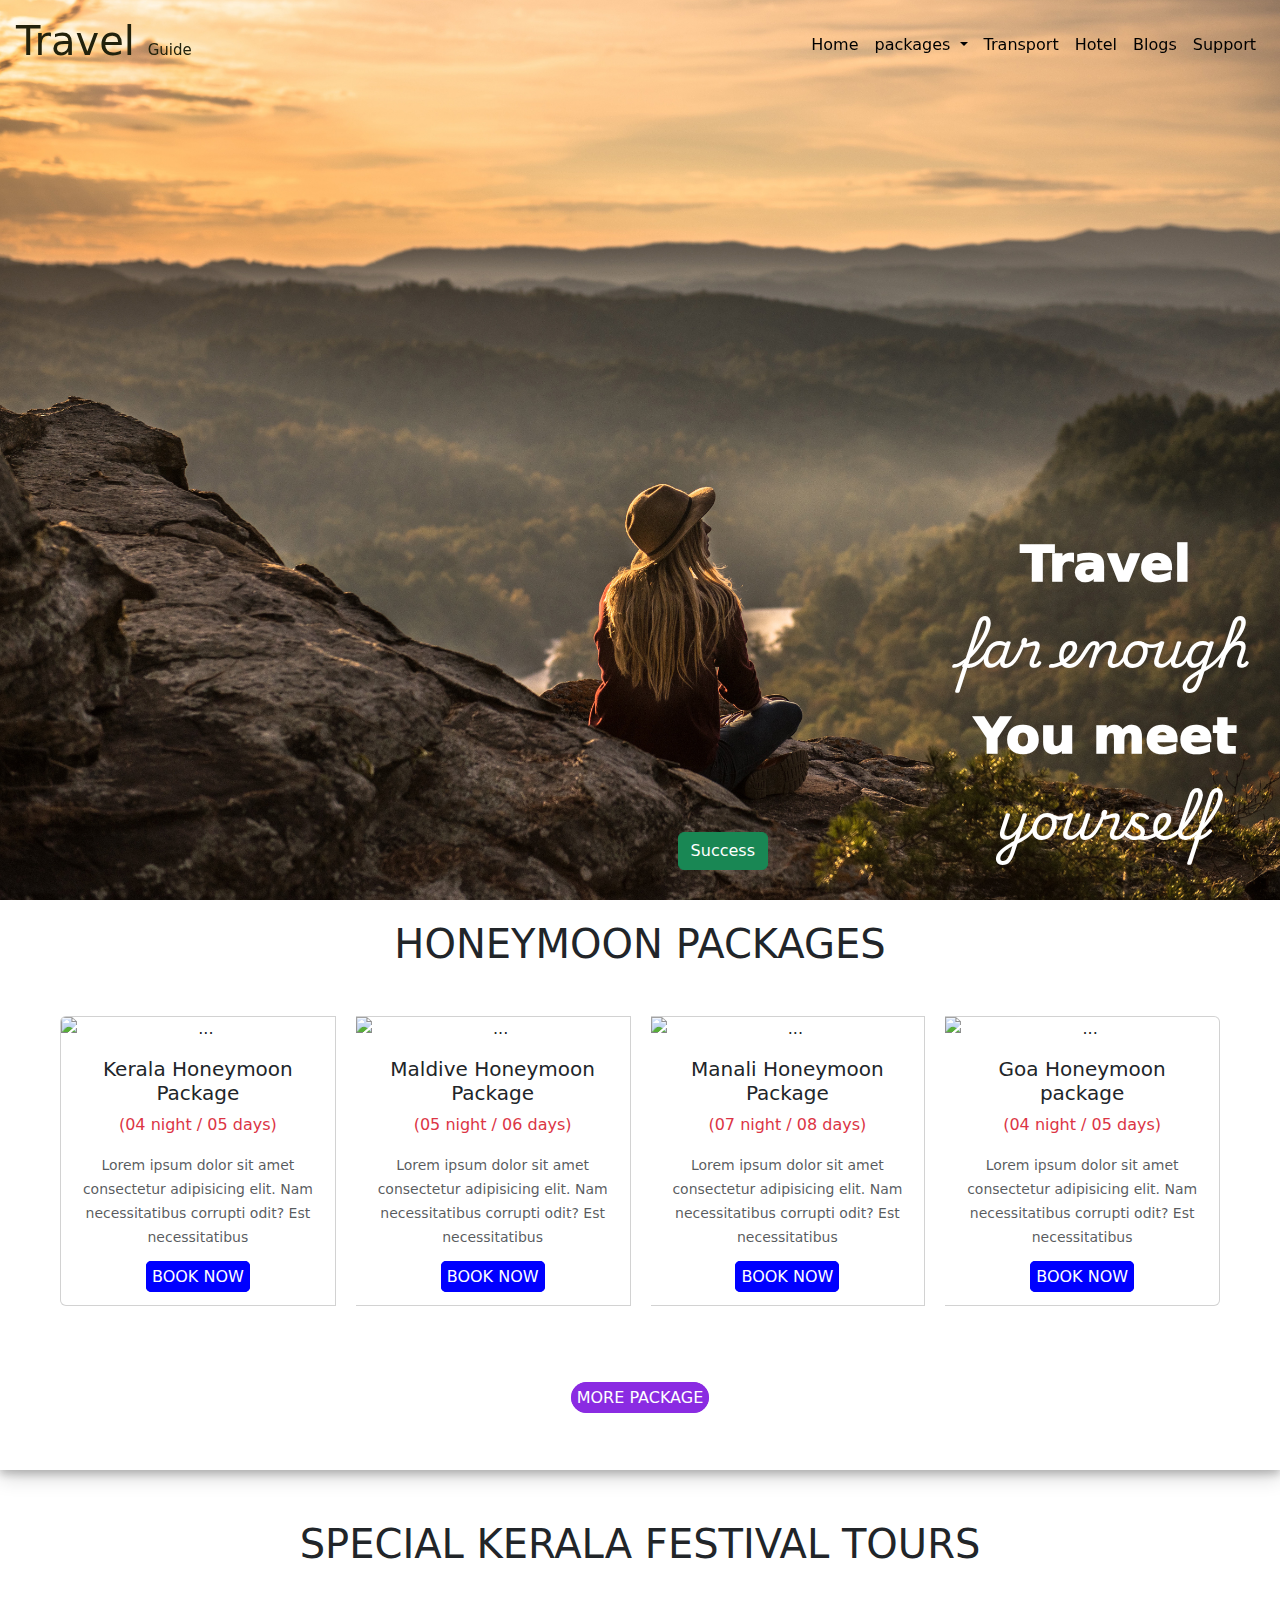
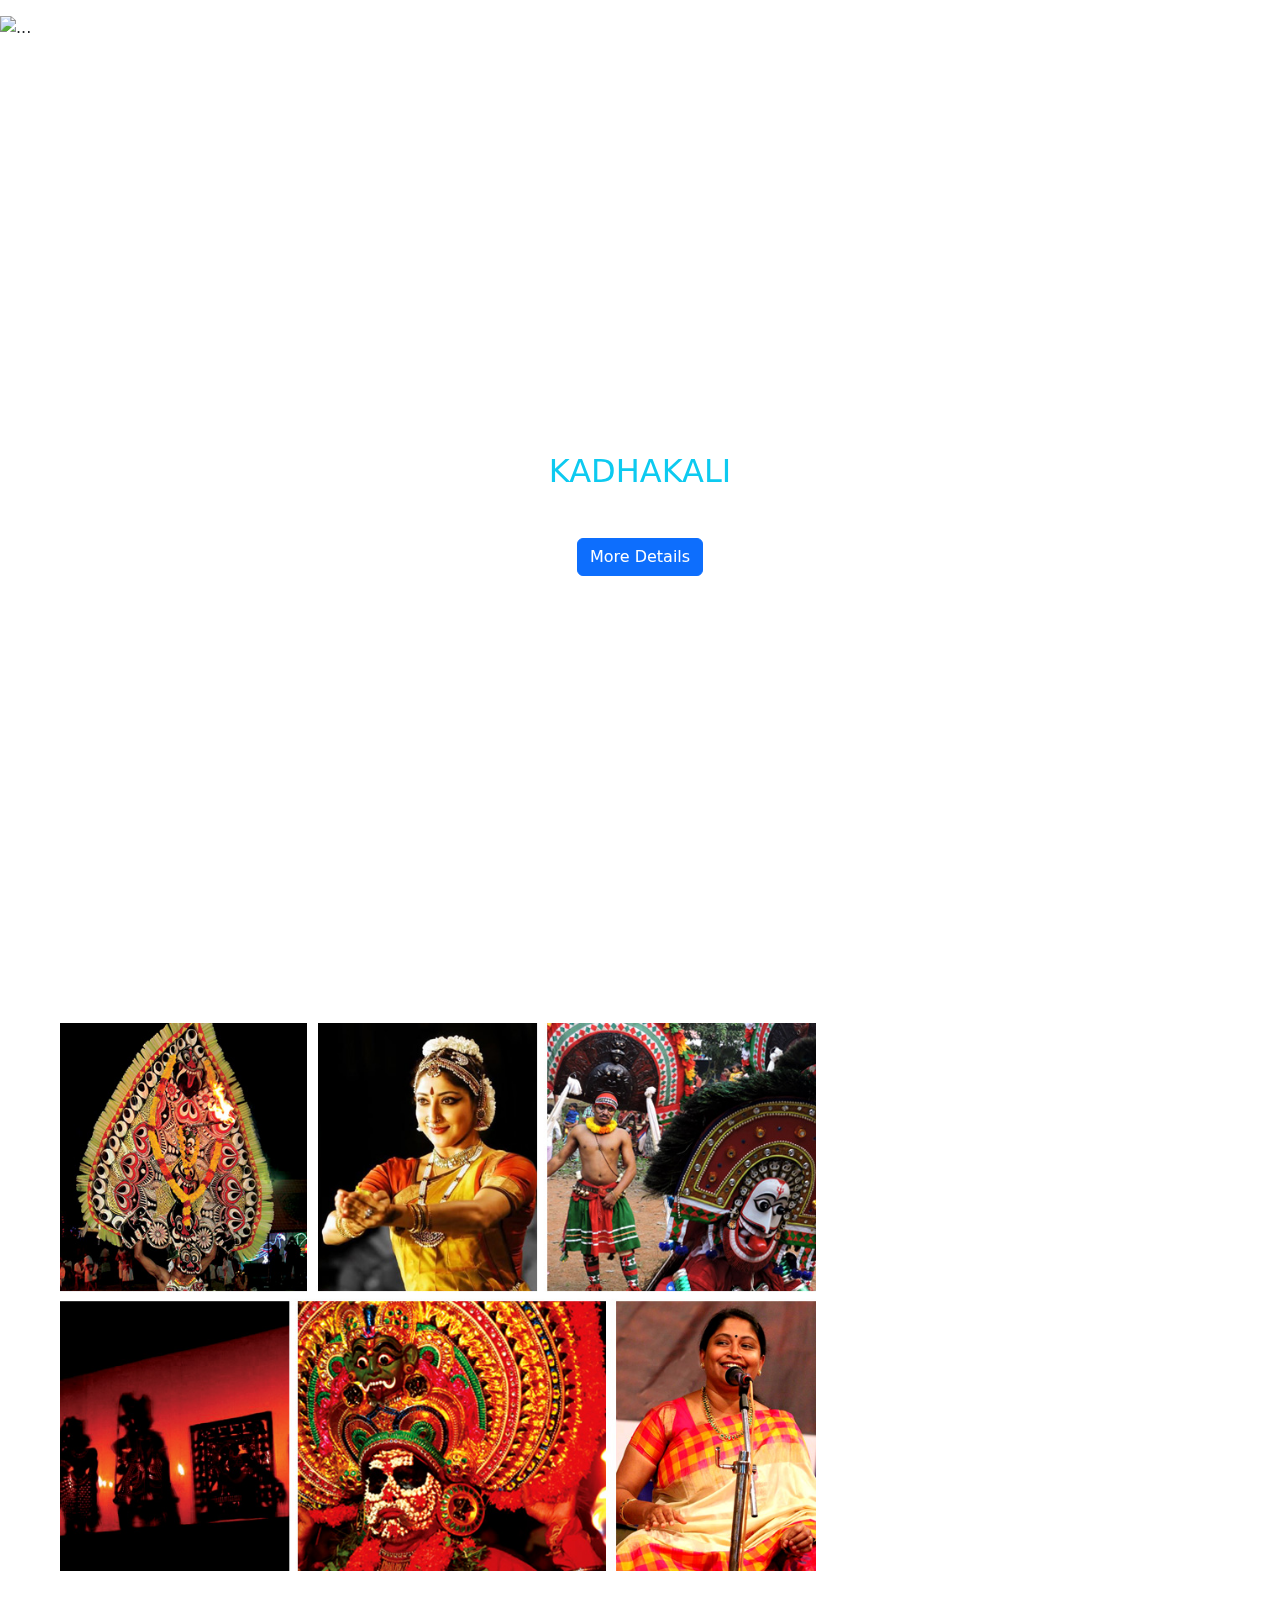
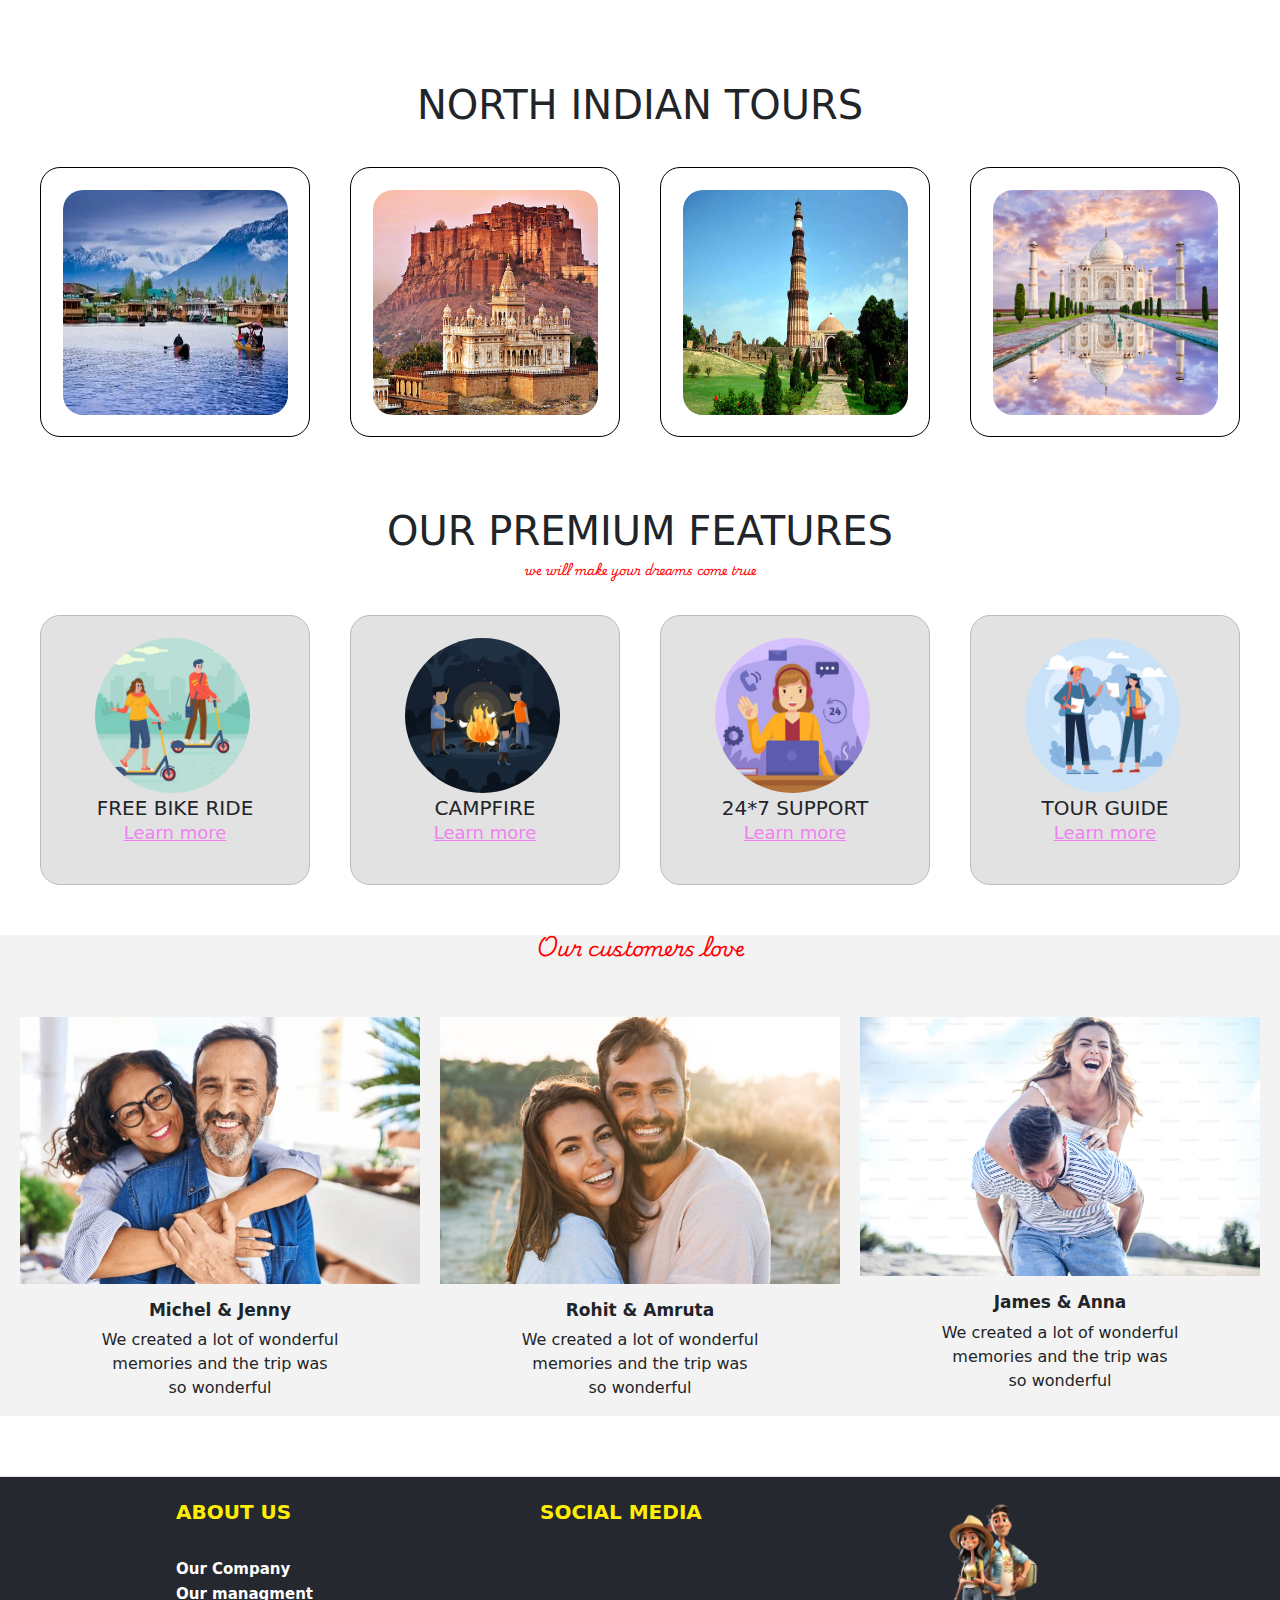
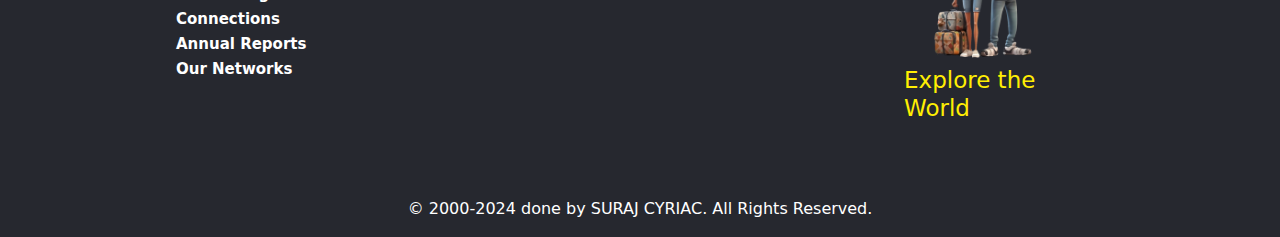
==== test.html @ da2c66ca "test1" ====
<!DOCTYPE html>
<html lang="en">
<head>
    <meta charset="UTF-8">
    <meta name="viewport" content="width=device-width, initial-scale=1.0">
    <title>test</title>
    <link rel="stylesheet" href="https://cdnjs.cloudflare.com/ajax/libs/font-awesome/6.5.2/css/all.min.css" integrity="sha512-SnH5WK+bZxgPHs44uWIX+LLJAJ9/2PkPKZ5QiAj6Ta86w+fsb2TkcmfRyVX3pBnMFcV7oQPJkl9QevSCWr3W6A==" crossorigin="anonymous" referrerpolicy="no-referrer" />
    <link href="https://cdn.jsdelivr.net/npm/bootstrap@5.3.3/dist/css/bootstrap.min.css" rel="stylesheet" integrity="sha384-QWTKZyjpPEjISv5WaRU9OFeRpok6YctnYmDr5pNlyT2bRjXh0JMhjY6hW+ALEwIH" crossorigin="anonymous">
    <link href="https://unpkg.com/aos@2.3.1/dist/aos.css" rel="stylesheet">
    <link href="https://fonts.googleapis.com/css2?family=Playwrite+AR:wght@100..400&family=Playwrite+BE+VLG:wght@100..400&display=swap" rel="stylesheet">

    <link rel="stylesheet" href="https://fonts.googleapis.com/css2?family=Material+Symbols+Outlined:opsz,wght,FILL,GRAD@20..48,100..700,0..1,-50..200" />
  <link rel="stylesheet" href="./test.css">
</head>
<body>
     <!----------------------- navbar-------------- -->
     <nav class="navbar fixed-top navbar-expand-lg  ">
        <div class="container-fluid m-1" >
          <a class="navbar-brand  " href="#"><h1 class="travellogo">Travel <span class="logosmall">Guide</span></h1></a>
          <button class="navbar-toggler " type="button" data-bs-toggle="collapse" data-bs-target="#navbarSupportedContent" aria-controls="navbarSupportedContent" aria-expanded="false" aria-label="Toggle navigation">
            <span class="navbar-toggler-icon"></span>
          </button>
          <div class="collapse navbar-collapse " id="navbarSupportedContent">
            <ul class="navbar-nav ms-auto mb-2 mb-lg-0 ">
              <li class="nav-item">
                <a class="nav-link active" aria-current="page" href="#">Home</a>
              </li>
             
              <li class="nav-item dropdown">
                <a class="nav-link dropdown-toggle active" href="#" role="button" data-bs-toggle="dropdown" aria-expanded="false">
                    packages
                </a>
                <ul class="dropdown-menu">
                  <li><a class="dropdown-item" href="#">Supra</a></li>
                  <li><a class="dropdown-item" href="#">Land Cruiser</a></li>
                  <li><a class="dropdown-item" href="#">Fortuner</a></li>
                  <li><hr class="dropdown-divider"></li>
                  <li><a class="dropdown-item" href="#">Off Roaders</a></li>
                </ul>
                <li class="nav-item">
                    <a class="nav-link active" href="#">Transport</a>
                  </li>
              </li>
              <li class="nav-item">
                <a class="nav-link active" aria-disabled="true">Hotel</a>
              </li>
              <li class="nav-item">
                <a class="nav-link active" aria-disabled="true">Blogs</a>
              </li>
              <li class="nav-item">
                <a class="nav-link active" aria-disabled="true">Support</a>
              </li>
            </ul>
            <!-- <form class="d-flex" role="search">
              <input class="form-control me-2" type="search" placeholder="Find Our Cars" aria-label="Search">
              <button class="btn btn-outline-success" type="submit">Search</button>
            </form> -->
          </div>
        </div>
      </nav>


<!-- part1 -->

<section id="part1" class="container-fluid">
    <meta name="viewport" content="width=device-width, initial-scale=1.0">

<h1 class="part1head">Travel <br><span class="part1span">far enough</span> <br>You meet <span class="part1span"> <br>yourself</span></h1>
<button id="bukton" type="button" class="btn btn-success text-center" data-bs-toggle="modal" data-bs-target="#exampleModal">Success</button>
</section>

<!-- Modal -->

<div class="modal fade " id="exampleModal" tabindex="-1" aria-labelledby="exampleModalLabel" aria-hidden="true">
    <div class="modal-dialog">
      <div class="modal-content">
        <div class="modal-header">
          <h1 class="modal-title fs-5" id="exampleModalLabel">Please share your details</h1>
          <button type="button" class="btn-close" data-bs-dismiss="modal" aria-label="Close"></button>
        </div>
        <div class="modal-body">
          <div class="imagepart">
           <table>
            <div class="form-floating mb-3">
                <tr></tr>
                <input type="email" class="form-control" id="floatingInput" placeholder="name">
                <label for="floatingInput"></label>
               </tr>
                <tr>
                <input type="password" class="form-control" id="floatingPassword" placeholder="Email">
                <label for="floatingPassword"></label>
                </tr>
                <tr>
                 <input type="password" class="form-control" id="floatingPassword" placeholder="Phone Number">
                 <label for="floatingPassword"></label>
              </tr>
              <tr >
                <select class="form-select mb-4" aria-label="Disabled select example">
                    <option selected disabled>Your Preferance</option>
                    <option value="1">One</option>
                    <option value="2">Two</option>
                    <option value="3">Three</option>
                  </select>

             </tr>

              <tr >
                <input type="password" class="form-control" id="floatingPassword" placeholder="Number of Members">
               <label for="floatingPassword"></label>
               </tr> 
               
               <tr>
                <label for="exampleFormControlTextarea1" class="form-label"></label>
                <textarea class="form-control" id="exampleFormControlTextarea1" rows="3" placeholder="Messages"></textarea>
                </tr>
              </div>
            </table>
        </div>     
   </div>
        <div class="modal-footer text-center">
        
            <button type="button" class="btn btn-primary  text-center">submit</button>
        </div>
      </div>
    </div>
  </div>



<!-- part2 -->



<!-- 1card / HONEYMOON PACKAGES-->
<section id="packageoff">
    <!-- package offers heading -->
    <div class="po-head">
        <h1>HONEYMOON PACKAGES</h1>
    </div>
    <!-- package offers cards -->
    <div class="card-group po-card">
        <div class="card po-card2 ">
          <img src="https://upload.wikimedia.org/wikipedia/commons/9/91/Kerala_Country_Boat.jpg" class="card-img-top" alt="...">
          <div class="card-body">
            <h5 class="card-title">Kerala Honeymoon Package</h5>
            <p class="card-text text-danger">(04 night / 05 days)</p>
            <p class="card-text"><small class="text-body-secondary">Lorem ipsum dolor sit amet consectetur adipisicing elit. Nam necessitatibus corrupti odit? Est necessitatibus</small></p>
            <a class="card1btn" href="">BOOK NOW</a>

          </div>
        </div>
        <div class="card po-card2">
          <img src="https://d3hk78fplavsbl.cloudfront.net/assets/common-prod/hotel/205/jp12287d138859/jp12287d138859-1-hotel_carousel_large.jpg?version=6" class="card-img-top" alt="...">
          <div class="card-body">
            <h5 class="card-title">Maldive Honeymoon Package</h5>
            <p class="card-text text-danger">(05 night / 06 days)</p>
            <p class="card-text"><small class="text-body-secondary">Lorem ipsum dolor sit amet consectetur adipisicing elit. Nam necessitatibus corrupti odit? Est necessitatibus</small></p>
            <a class="card1btn" href="">BOOK NOW</a>
        </div>
        </div>
        <div class="card po-card2">
          <img src="https://www.oyorooms.com/travel-guide/wp-content/uploads/2019/11/Top-4-Indian-skiing-destinations-Solang.webp" class="card-img-top" alt="...">
          <div class="card-body">
            <h5 class="card-title">Manali Honeymoon Package</h5>
            <p class="card-text text-danger">(07 night / 08 days)</p>
            <p class="card-text"><small class="text-body-secondary">Lorem ipsum dolor sit amet consectetur adipisicing elit. Nam necessitatibus corrupti odit? Est necessitatibus</small></p>
            <a class="card1btn" href="">BOOK NOW</a>

          </div>
        </div>
        <div class="card po-card2">
            <img src="https://www.oyorooms.com/travel-guide/wp-content/uploads/2021/08/BlogImage-16Aug_SouthGoa_Image-12-1.jpg" class="card-img-top" alt="...">
            <div class="card-body">
              <h5 class="card-title">Goa Honeymoon package</h5>
              <p class="card-text text-danger">(04 night / 05 days)</p>
              <p class="card-text"><small class="text-body-secondary">Lorem ipsum dolor sit amet consectetur adipisicing elit. Nam necessitatibus corrupti odit? Est necessitatibus</small></p>
              <a class="card1btn" href="">BOOK NOW</a>
            </div>
          </div>
      </div>
    <div>
        <div class="morebtn"> 
            <a class="more1btn" href="">MORE PACKAGE</a>
        </div>
    </div>
</section>
<!-- part3 -->



<div id="part3">
    <div id="part3carosel" class="carousel slide" data-bs-ride="carousel">
        <div class="text-center mb-5">
          <h1>SPECIAL KERALA FESTIVAL TOURS</h1>
         </div>
        <div class="carousel-indicators">
          <button type="button" data-bs-target="#carouselExampleCaptions" data-bs-slide-to="0" class="active" aria-current="true" aria-label="Slide 1"></button>
          <button type="button" data-bs-target="#carouselExampleCaptions" data-bs-slide-to="1" aria-label="Slide 2"></button>
          <button type="button" data-bs-target="#carouselExampleCaptions" data-bs-slide-to="2" aria-label="Slide 3"></button>
        </div>
        <div class="carousel-inner">
          <div class="carousel-item active" data-bs-interval="1000">
            <img  src="https://www.thestatesman.com/wp-content/uploads/2022/01/Kathakali-1.jpg" class="d-block w-100 tales" alt="...">
            <div class="carousel-caption d-none d-md-block">
              <h5 class="text-info fs-2">KADHAKALI</h5>
              <p>Some representative placeholder content for the first slide.</p>
              <button type="button" class="btn btn-primary text-center">More Details</button>
            </div>
          </div>
          <div class="carousel-item" data-bs-interval="1000">
            <img  src="https://upload.wikimedia.org/wikipedia/commons/9/9b/Kudamatom_at_thrissur_pooram_2013_7618.JPG" class="d-block w-100 tales" alt="...">
            <div class="carousel-caption d-none d-md-block">
              <h5 class="text-info fs-2">THRISSUR POORAM</h5>
              <p>Some representative placeholder content for the second slide.</p>
              <button type="button" class="btn btn-primary text-center">More Details</button>
            </div>
          </div>
          <div class="carousel-item" data-bs-interval="1000">
            <img  src="https://static.india.com/wp-content/uploads/2018/08/kerala-boatrace5.jpg?impolicy=Medium_Resize&w=1200&h=800" class="d-block w-100 tales" alt="...">
            <div class="carousel-caption d-none d-md-block">
              <h5 class="text-info fs-2">KERALA BOAT RACE</h5>
              <p>Some representative placeholder content for the third slide.</p>
              <button type="button" class="btn btn-primary text-center">More Details</button>
            </div>
          </div>
        </div>
        <button class="carousel-control-prev" type="button" data-bs-target="#carouselExampleCaptions" data-bs-slide="prev">
          <span class="carousel-control-prev-icon" aria-hidden="true"></span>
          <span class="visually-hidden">Previous</span>
        </button>
        <button class="carousel-control-next" type="button" data-bs-target="#carouselExampleCaptions" data-bs-slide="next">
          <span class="carousel-control-next-icon" aria-hidden="true"></span>
          <span class="visually-hidden">Next</span>
        </button>
    </div>
    <div class="skftpart2 container-fluid">
        <div class="skftvideo">
          <iframe width="width=device-width" height="300" src="https://www.youtube.com/embed/xHGJT_pZg8U"
            title="Traditional Kathakali EYE DANCING Performance + Making Kerala Beef Roast &amp; Parotta | Thekkady, India"
            frameborder="0"
            allow="accelerometer; autoplay; clipboard-write; encrypted-media; gyroscope; picture-in-picture; web-share"
            referrerpolicy="strict-origin-when-cross-origin" allowfullscreen></iframe>
        </div>
        <div class="skftvideo">
          <img width="84%" src="./images/combined_1.jpg" alt="">
        </div>
    </div>
    
</div>






<!-- part 4 -->
 <section class="part4">
    <div class="po-head">
        <h1>NORTH INDIAN TOURS </h1>
    </div>
    <div class="part4pics">
  
    
        <div class="part4pic"><img src="./images/darj.webp" alt=""> <div class="part4overlap"><h1>VARANASI</h1> <h2>Rs :12000/-</h2>        <button type="button" class="btn btn-primary  text-center">BOOK NOW</button>
        </div>
</div>
        <div class="part4pic"><img src="./images/fort.jpg" alt=""> <div class="part4overlap"><h1>VARANASI</h1> <h2>Rs :12000/-</h2>        <button type="button" class="btn btn-primary  text-center">BOOK NOW</button>
        </div>
</div>
        <div class="part4pic"><img src="./images/quit.jpg" alt=""> <div class="part4overlap"><h1>VARANASI</h1> <h2>Rs :12000/-</h2>        <button type="button" class="btn btn-primary  text-center">BOOK NOW</button>
        </div>
</div>
        <div class="part4pic"><img src="./images/taj.jpg" alt=""> <div class="part4overlap"><h1>VARANASI</h1> <h2>Rs :12000/-</h2>        <button type="button" class="btn btn-primary  text-center">BOOK NOW</button>
        </div>
</div>
    </div>




 </section>


 <!-- part5 -->

<section class="part5">
    <div class="po-head">
        <h1>OUR PREMIUM FEATURES </h1>
        <h2>we will make your dreams come true</h2>
    </div>

    <div class="part5pics">
        <div class="part5pic"><img src="./images/scooter.jpg" alt=""> 
            <div class="part5overlap"><h1>FREE BIKE RIDE <BR>  <a href="Learn more">Learn more</a>                      
            </h1> 
</div>
        </div>
        <div class="part5pic"><img src="./images/campfire.jpg" alt=""> 
            <div class="part5overlap"><h1>CAMPFIRE<BR>  <a href="Learn more">Learn more</a> </h1> 
            </div>
</div>
        <div class="part5pic"><img src="./images/customer support.jpg" alt="">
             <div class="part5overlap"><h1>24*7 SUPPORT<BR>  <a href="Learn more">Learn more</a> </h1> 
            </div>
</div>
        <div class="part5pic"><img src="./images/guide.avif" alt=""> 
            <div class="part5overlap"><h1>TOUR GUIDE<BR>  <a href="Learn more">Learn more</a> </h1>     
            </div>
</div>
    </div>






</section>



<!-- part6 -->
<section class="part6">
    <div class="po-head">
        <box-icon name='heart-circle' color='#ff0000' size="80px" ></box-icon>              <h2>Our customers love</h2>
    </div>
    <div class="part6pics">
        <div class="part6pic"><img src="./images/couple1.webp" alt="">
          <p>
                <box-icon type='solid' name='star'></box-icon>   
                <box-icon type='solid' name='star'></box-icon>   
                <box-icon type='solid' name='star'></box-icon>   
                <box-icon type='solid' name='star'></box-icon>   
                <box-icon type='solid' name='star'></box-icon> 
          </p>  
        <h1>Michel & Jenny</h1>
    <p>We created a lot of wonderful <br> memories and the trip was <br> so wonderful</p>
</div>
        <div class="part6pic"><img src="./images/couple2.jpg" alt="">
          <p>
                <box-icon type='solid' name='star'></box-icon>   
                <box-icon type='solid' name='star'></box-icon>   
                <box-icon type='solid' name='star'></box-icon>   
                <box-icon type='solid' name='star'></box-icon>   
                <box-icon type='solid' name='star'></box-icon> 
          </p>  
        <h1>Rohit & Amruta</h1>
    <p>We created a lot of wonderful <br> memories and the trip was <br> so wonderful</p>
</div>
        <div class="part6pic"><img src="./images/couple3.avif" alt="">
          <p>
                <box-icon type='solid' name='star'></box-icon>   
                <box-icon type='solid' name='star'></box-icon>   
                <box-icon type='solid' name='star'></box-icon>   
                <box-icon type='solid' name='star'></box-icon>   
                <box-icon type='solid' name='star'></box-icon> 
          </p>  
        <h1>James & Anna</h1>
    <p>We created a lot of wonderful <br> memories and the trip was <br> so wonderful</p>
</div>   
 </div>
</section>



<!-- footer -->

<footer>
   
  
      <div class="parent container-fluid">
       
         
          <div class="child">  ABOUT US<br><br>
              <a class="ftr" href="">Our Company</a>
              <a class="ftr" href="">Our managment</a>
              <a class="ftr" href="">Connections</a>
              <a class="ftr" href="">Annual Reports</a>
              <a class="ftr" href="">Our Networks</a>
          </div>
          <div class="child ">  SOCIAL MEDIA <br><br>

        <div class="socialmedia">
                <a href=""><i class="fa-brands fa-instagram brands"></i></a>
                <a href=""><i class="fa-brands fa-whatsapp brands"></i></a>
                <a href=""><i class="fa-brands fa-twitter brands"></i></a>
                <a href=""><i class="fa-brands fa-x-twitter brands"></i></a>
                 
        </div>
          </div>        
          
          <div class="child imgchild">
            <img src="./images/trevalpic.png" alt="">
            <h2>
            Explore the World</h2>
            <!-- <br>
            <p>© 2000-2024 Toyota Kirloskar Motor. All Rights Reserved.
  
            </p>
            
            <i class="fa-sharp fa-light fa-circle-c"></i>ⓒ  2017-2023 -->
        </div>
        <div class="child2"><p>© 2000-2024 done by SURAJ CYRIAC. All Rights Reserved.</div>
      </div>
</body>
<script src="https://unpkg.com/boxicons@2.1.4/dist/boxicons.js"></script>

<script src="https://cdn.jsdelivr.net/npm/bootstrap@5.3.3/dist/js/bootstrap.bundle.min.js" integrity="sha384-YvpcrYf0tY3lHB60NNkmXc5s9fDVZLESaAA55NDzOxhy9GkcIdslK1eN7N6jIeHz" crossorigin="anonymous"></script>
</html>
---- test.css ----
.travellogo{
    font-size: 40px;
    color: rgb(34, 34, 12);
}
.logosmall{
    font-size: 15px;
}


/* part1 */
#part1{
    background-image: url(./images/1000_F_489786772_eYkophFPdr5AjuThYslXh7jmmHgzCzGl.jpg);
    background-size: cover;
    background-repeat: no-repeat;
    height: 100vh;
    text-align: center;
 background-attachment:fixed ;
 position: relative;
}
.part1head{
    position: absolute;
    color: white;
    font-size: 50px;
    line-height: 80px;
    font-weight: 1000;
   right: 30px;
   bottom: 30px;
}
#bukton{
    position: absolute;
    bottom: 30px;
    right: 40%;
}
.part1span{
font-family: "Playwrite BE VLG", cursive;
}



/* part2 */
/*    <!-- 1card / HONEYMOON PACKAGES--> */
#packageoff{
    padding: 20px;
    box-shadow: 0 4px 8px 0 rgba(0, 0, 0, 0.2), 0 6px 20px 0 rgba(0, 0, 0, 0.19);
}
.po-head{
    text-align: center;
}

.po-card{
    padding: 40px;
    gap: 20px;
}
.po-card2{
    text-align: center;
    /* box-shadow: 5px 5px 5px  lightblue; */
}
.card1btn{
    text-decoration: none; 
       color: white;
       border: solid 1px;
       width: 30px;
       border-radius: 5px;
       border-color: blue;
       background-color: blue;
       padding: 5px;

  }
  .morebtn{
    padding: 40px;
    text-align: center;
    

}
.more1btn{
  text-decoration: none; 
     color: white;
     border: solid 1px;
     width: 30px;
     border-color: blueviolet;
     border-radius: 30px;
     background-color: blueviolet;
     padding: 5px;

}
.po-card2:hover{
    box-shadow: 0 4px 8px 0 rgba(0, 0, 0, 0.2), 0 6px 20px 0 rgba(0, 0, 0, 0.19);
    /* background-image: linear-gradient(to bottom ,rgb(255, 255, 255),rgb(79, 76, 247)); */
}
.more1btn:hover{
    background-color: rgb(226, 43, 43);
    /* background-image: linear-gradient(to bottom ,rgb(255, 255, 255),rgb(79, 76, 247)); */
}

/* part3 */
#part3{
    display: flex;
    flex-direction: column;
}
#part3carosel{
    margin-top: 50px;
}
#part3carosel img{
height: 600px;}


.skftpart2 {
    padding: 40px;
    display: flex;
    flex-wrap: wrap;
    /* margin-left: 180px; */
    width: 100%;
align-content: center;
}
.skftvideo{
    padding: 20px;
}
.skftvideo img{
   width:device-width;
    /* height: 300px; */
}



/* part4 */
.part4{
    margin-top: 50px;
}
.part4pics{
    display: flex;
    flex-wrap: wrap;
    width: 100%;
    justify-content: space-evenly;
    /* height: 60%; */
    position: relative;
}
.part4pic{
    width: 270px;
    height: 270px;
    border: solid black 1px;
    border-radius: 20px;
    position: relative;
    margin-top: 30px;
    
}
.part4pics img{
    width: 225px;
    height: 225px;
    position: absolute;
    border-radius: 20px;
    left: 22px;
    top: 22px;

}
.part4overlap{

    width: 225px;
    height: 225px;
    left: 22px;
    top: 22px;
    position: absolute;
    border-radius: 20px;
    background-color: rgba(84, 187, 255, 0.537);
    text-align: center;
    display: none;
}
.part4overlap h1{
    margin-top: 50px;
}
.part4overlap button{
    position: absolute;
    bottom: 20px;
    left: 25%;

}
.part4pic:hover .part4overlap{
    display: block;
}


/* part5 */
.part5{
    margin-top: 70px;
}
.po-head h2{
    font-size: 12px;
    color: red;
    font-family: "Playwrite BE VLG", cursive;

}
.part5pics{
    display: flex;
    flex-wrap: wrap;
    width: 100%;
    justify-content: space-evenly;
    /* height: 60%; */
    position: relative;
}
.part5pic{
    width: 270px;
    height: 270px;
    border-radius: 20px;
    position: relative;
    margin-top: 30px;
    background-color: rgba(189, 188, 188, 0.427);
    border: solid 1px rgb(189, 188, 188);
    
}
.part5pics img{
    width: 155px;
    height: 155px;
    position: absolute;
    border-radius: 50%;
    left: 20%;
    top: 22px;

}
.part5overlap{
    padding-top: 180px;
    bottom: 22px;
}
.part5overlap h1{
    text-align: center;
font-size: 20px;
z-index: 10;

}

 .part5overlap a
    {
        display: inline-block;
        font-size: 18px;
        color: violet;
  }

  /* part6 */
  .part6{
    margin-top: 50px;
    background-color: rgba(241, 241, 241, 0.845);
  }
  .part6 h2 {
    color: red;
    font-size: 20px;
    padding-bottom: 50px;
  }
  .part6pics{
    display: flex;
    flex-wrap: wrap;
    position: relative;
    justify-content: space-evenly;
  }
  .part6pic{
    width: 400px;
  }
  .part6pic img{
    width: 100%;
    position: relative;

  }
  .part6pic h1{
    font-weight: 600;
    font-size: 17px;
  text-align: center;

  }
  .part6pic p{
text-align: center;
  }



  
/* footer */
footer{
    background-color: rgb(38, 40, 47);
    width: 100%;
    height: 350px;
    margin-top: 60px;
    height: fit-content;

}
.parent{
 
    display: flex;
    flex-wrap: wrap;
    flex-direction: row;
    justify-content:space-evenly;
    align-items: center;
    border-top: solid 1px rgb(228, 227, 227);
    padding-top: 20px;
    /* background-color: rgb(38, 40, 47); */

}



.child{
    width: 200px;
    height: 300px;
    display: flex;
    flex-direction: column;
    color: #ffee03;
    font-weight: 600;
    font-size: 20px;

}
.socialmedia{
    display: flex;
    flex-direction: row;
    font-size: 30px;
    justify-content: space-between;
}
.ftr{
    text-decoration: none;
    color: rgb(255, 255, 255);
    line-height: 25px;
    font-size: 15px;
}
.brands{
    color: white;
}
.child img{
    width: 170px;
}
.child h2{
font-size: 23px;}
.child2{
    width: 100%;
    text-align: center;
    color: white;
}
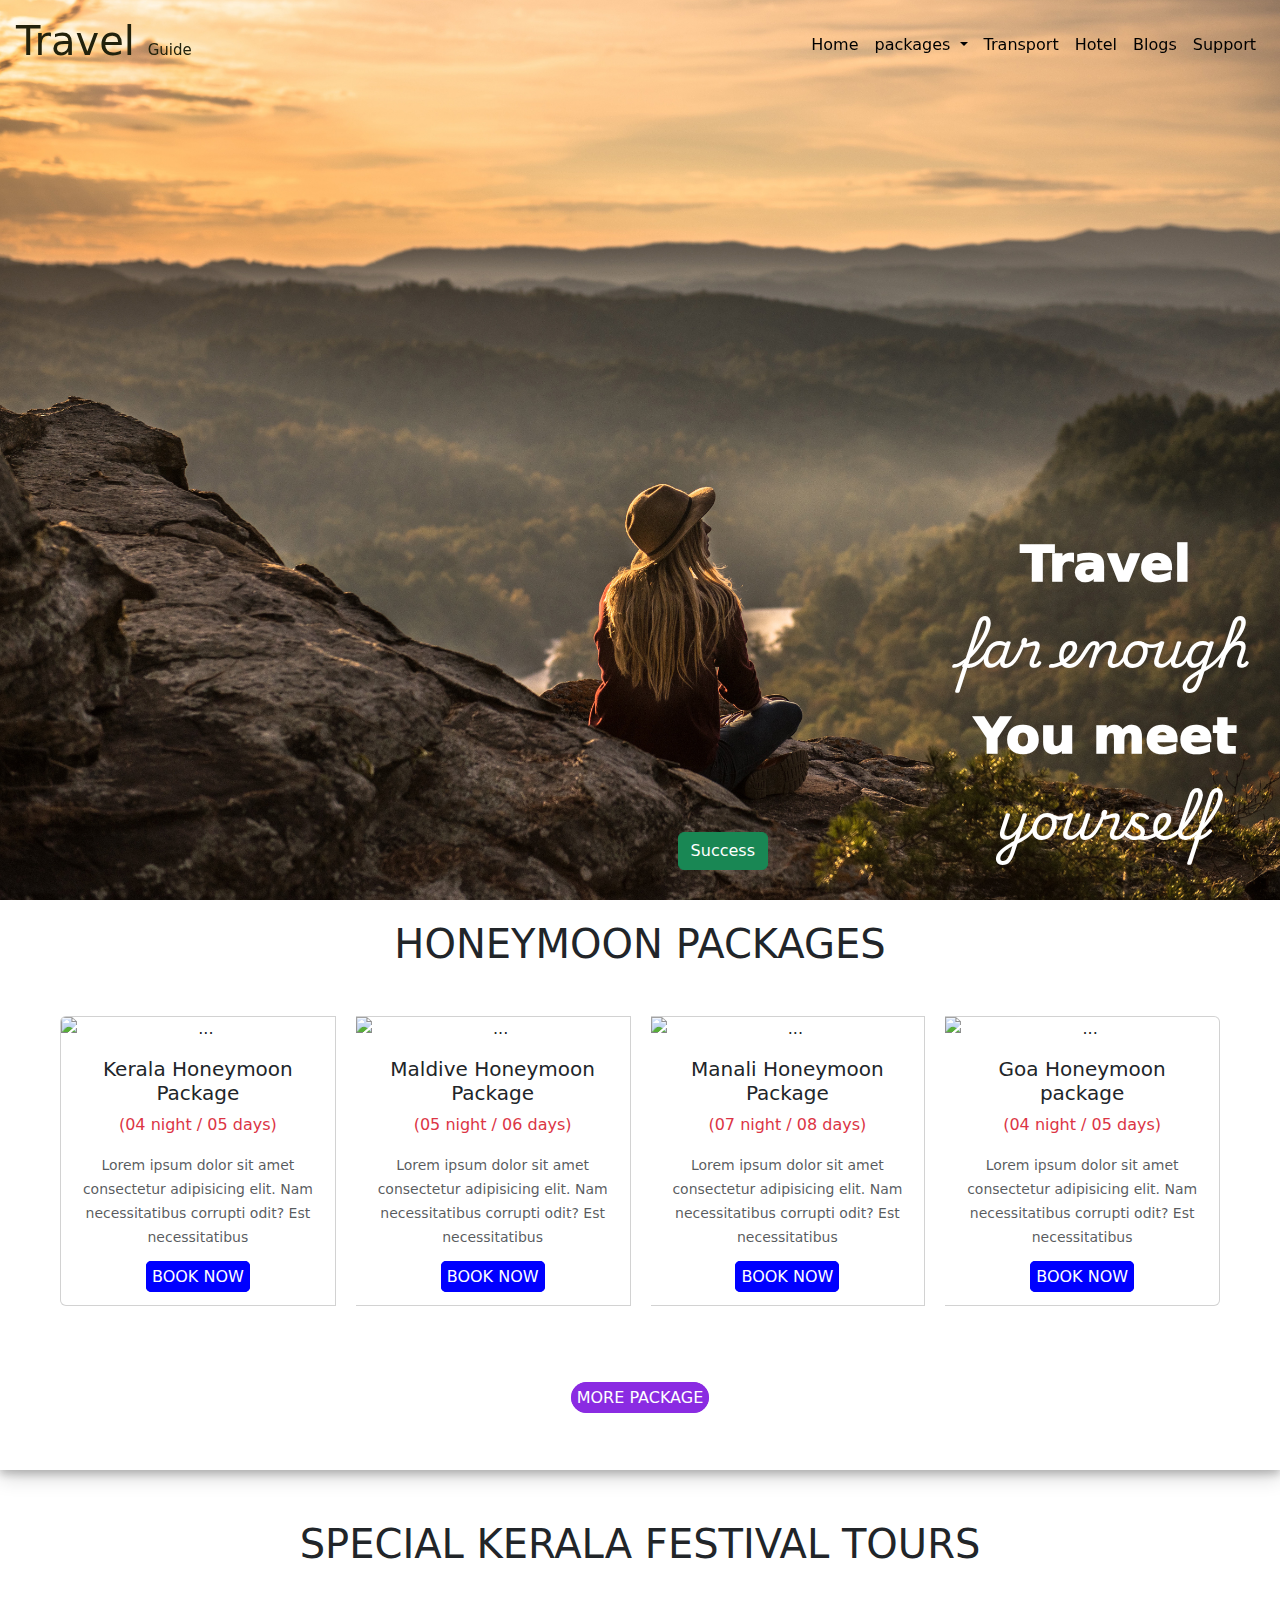
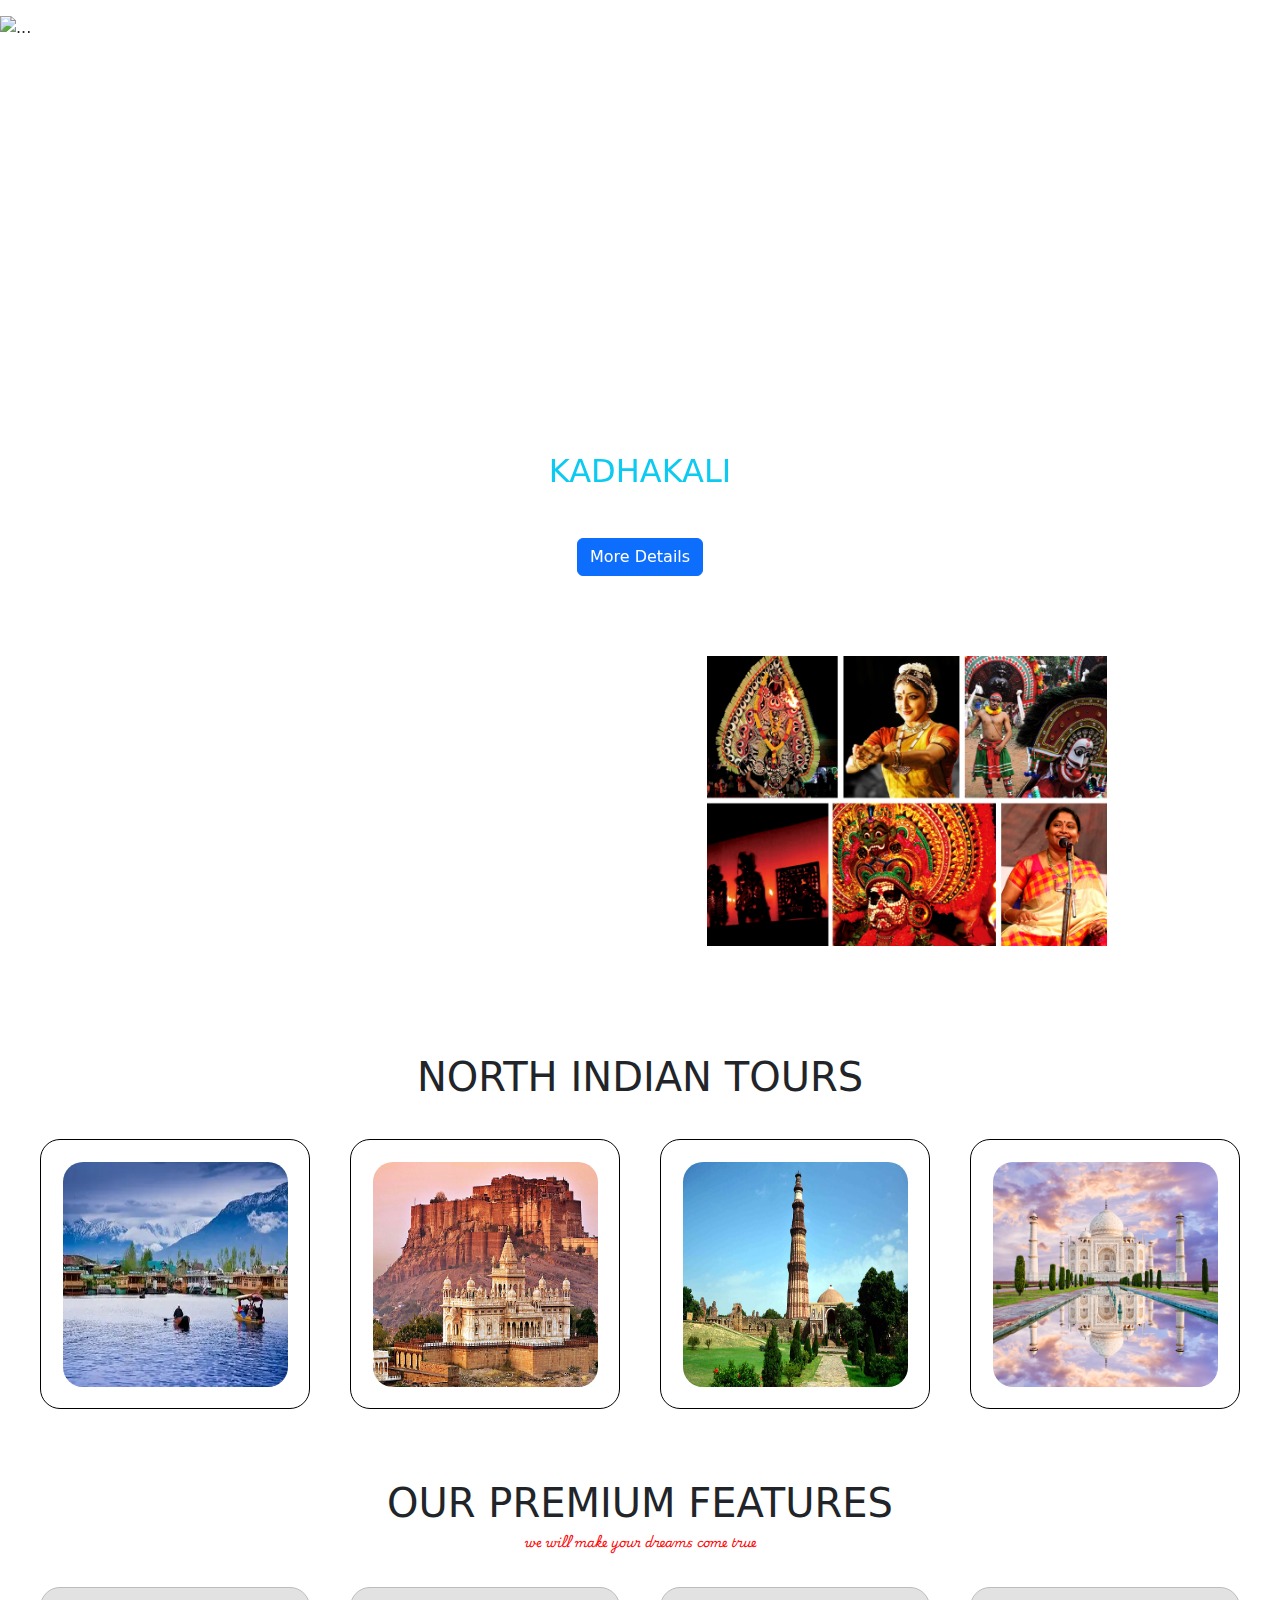
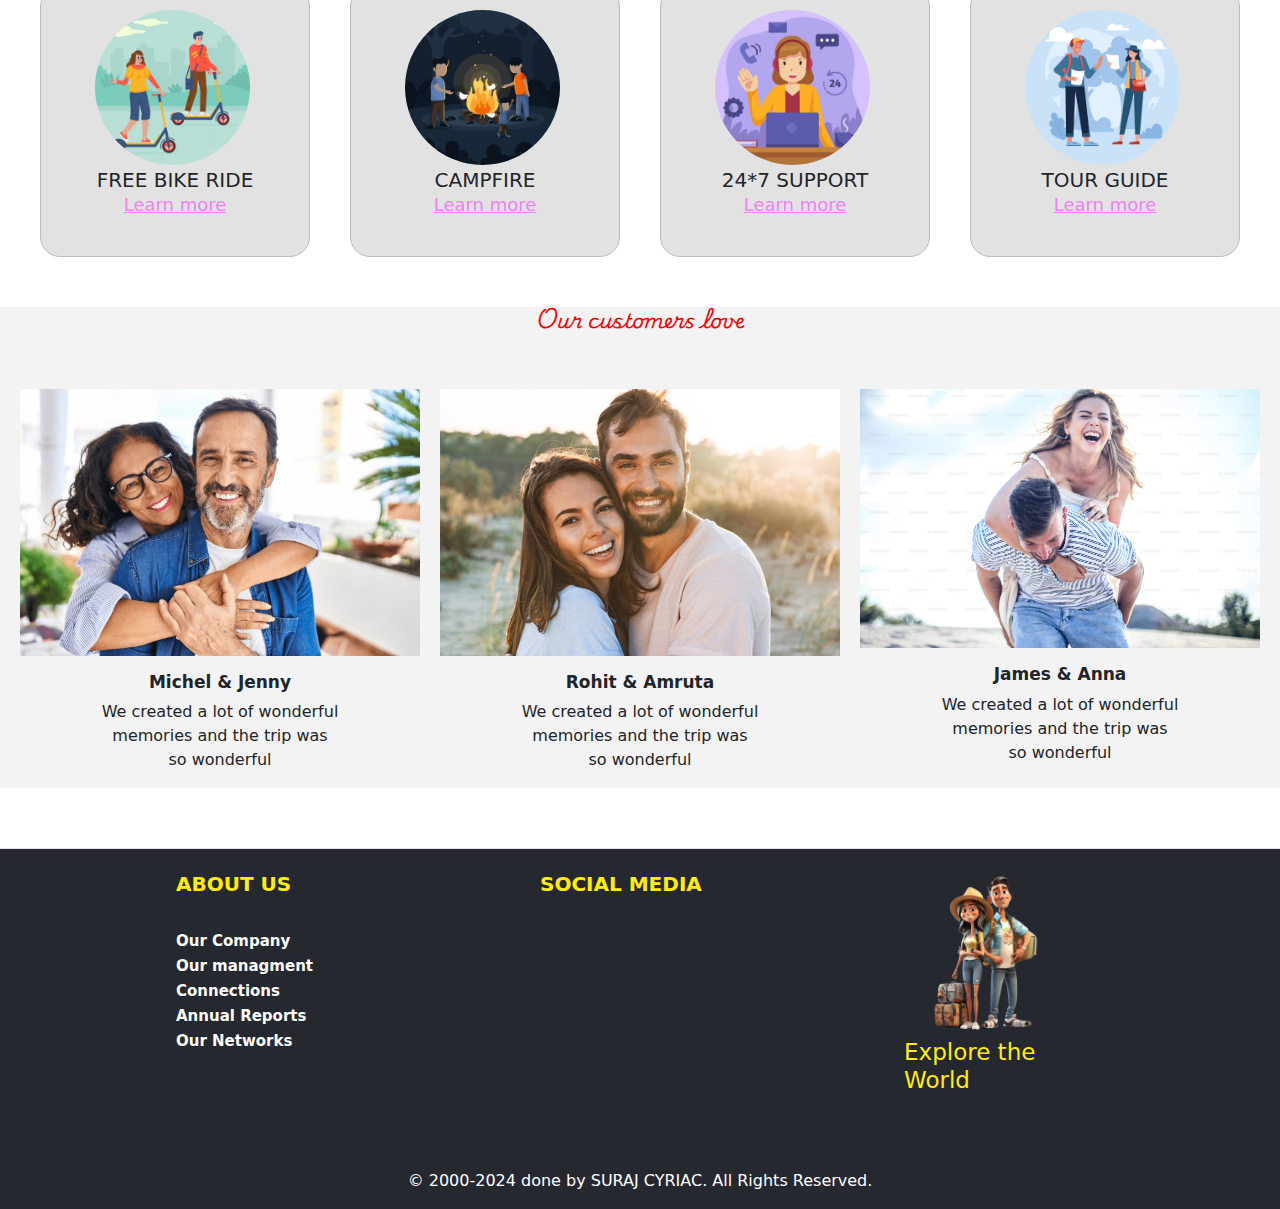
==== commit 8e74942a: "test1" ====
--- a/test.html
+++ b/test.html
@@ -235,14 +235,14 @@
     </div>
     <div class="skftpart2 container-fluid">
         <div class="skftvideo">
-          <iframe width="width=device-width" height="300" src="https://www.youtube.com/embed/xHGJT_pZg8U"
+          <iframe width="100%" height="300" src="https://www.youtube.com/embed/xHGJT_pZg8U"
             title="Traditional Kathakali EYE DANCING Performance + Making Kerala Beef Roast &amp; Parotta | Thekkady, India"
             frameborder="0"
             allow="accelerometer; autoplay; clipboard-write; encrypted-media; gyroscope; picture-in-picture; web-share"
             referrerpolicy="strict-origin-when-cross-origin" allowfullscreen></iframe>
         </div>
         <div class="skftvideo">
-          <img width="84%" src="./images/combined_1.jpg" alt="">
+          <img class="skfimage" src="./images/combined_1.jpg" alt="">
         </div>
     </div>
     
--- a/test.css
+++ b/test.css
@@ -104,22 +104,25 @@
 height: 600px;}
 
 
-.skftpart2 {
+.skftpart2{
     padding: 40px;
     display: flex;
-    flex-wrap: wrap;
-    /* margin-left: 180px; */
-    width: 100%;
-align-content: center;
+    flex-direction: row;
+    flex-wrap: wrap;
+    justify-content: space-evenly;
 }
 .skftvideo{
-    padding: 20px;
+    width: 400px;
 }
 .skftvideo img{
-   width:device-width;
-    /* height: 300px; */
-}
-
+   width:100%;
+}
+
+@media(max-width:600){
+    .skftvideo {
+        width:200px;
+     }
+}
 
 
 /* part4 */
